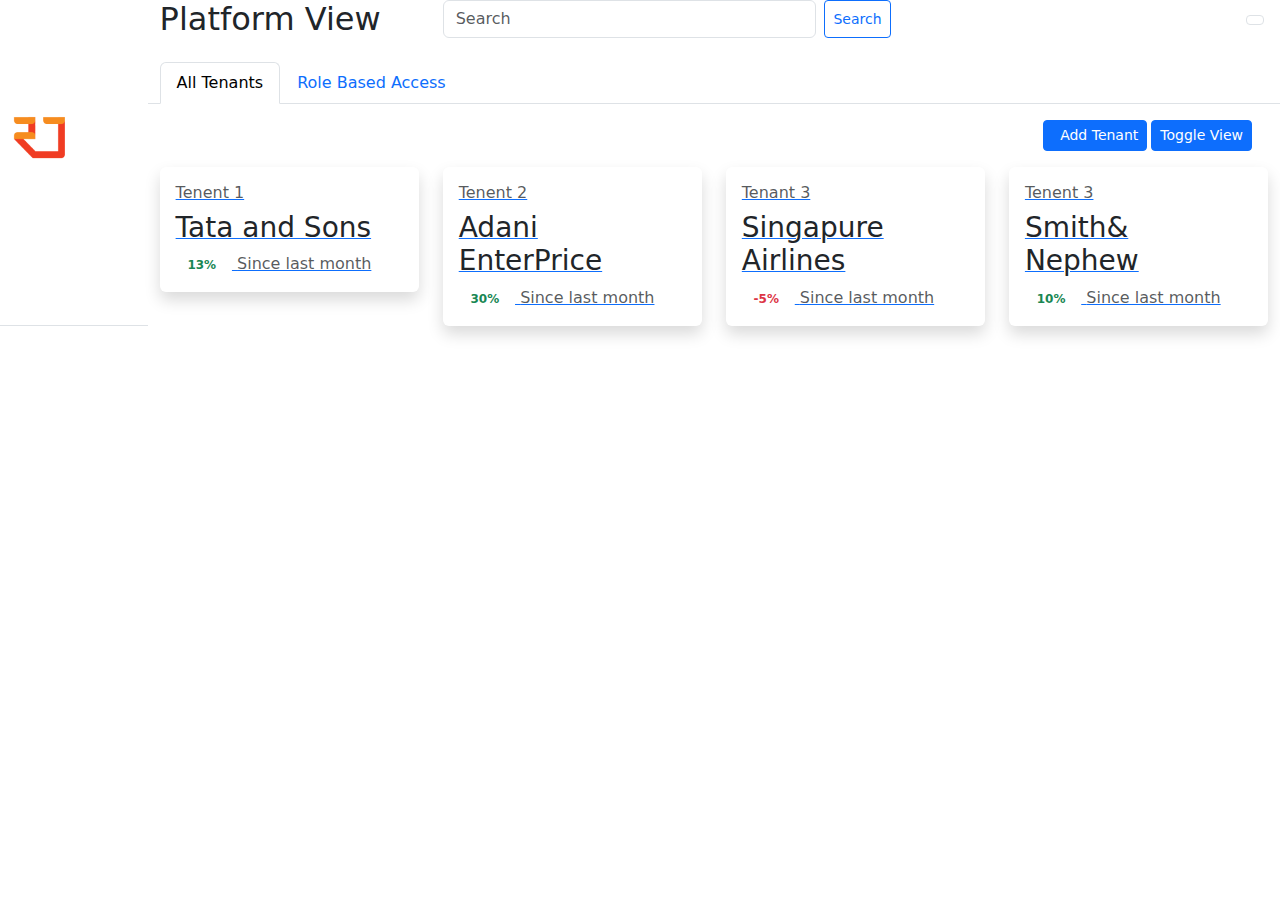
==== index.html @ 53ca3292 "initial commit" ====
<!DOCTYPE html>
<html>
  <head>
    <meta charset="utf-8" />
    <meta http-equiv="X-UA-Compatible" content="IE=edge" />
    <title>Page Title</title>
    <meta name="viewport" content="width=device-width, initial-scale=1" />
    <!-- Bootstrap CSS -->
    <link
      href="https://cdnjs.cloudflare.com/ajax/libs/bootstrap/5.3.0/css/bootstrap.min.css"
      rel="stylesheet"
    />
    <!-- Bootstrap JS and dependencies -->
    <script src="https://cdnjs.cloudflare.com/ajax/libs/bootstrap/5.3.0/js/bootstrap.bundle.min.js"></script>

    <link rel="stylesheet" type="text/css" media="screen" href="style.css" />
  </head>
  <body>
    <!-- Dashboard -->
    <div class="d-flex flex-column flex-lg-row h-lg-full bg-surface-secondary">
      <!-- Vertical Navbar -->
      <nav
        class="navbar show navbar-vertical navbar-expand-lg px-0 py-3 navbar-light bg-white border-bottom border-bottom-lg-0 border-end-lg w-auto"
        id="navbarVertical"
      >
        <div class="container-fluid">
          <!-- Toggler -->
          <button
            class="navbar-toggler ms-n2"
            type="button"
            data-bs-toggle="collapse"
            data-bs-target="#sidebarCollapse"
            aria-controls="sidebarCollapse"
            aria-expanded="false"
            aria-label="Toggle navigation"
          >
            <span class="navbar-toggler-icon"></span>
          </button>
          <!-- Brand -->
          <a class="navbar-brand py-lg-2 mb-lg-5 px-lg-6 me-0" href="#">
            <img src="./assets/RDSig.png" alt="..." />
          </a>
          <!-- User menu (mobile) -->
          <div class="navbar-user d-lg-none">
            <!-- Dropdown -->
            <div class="dropdown">
              <!-- Toggle -->
              <a
                href="#"
                id="sidebarAvatar"
                role="button"
                data-bs-toggle="dropdown"
                aria-haspopup="true"
                aria-expanded="false"
              >
                <div class="avatar-parent-child">
                  <img
                    alt="Image Placeholder"
                    src="https://images.unsplash.com/photo-1548142813-c348350df52b?ixlib=rb-1.2.1&ixid=eyJhcHBfaWQiOjEyMDd9&auto=format&fit=facearea&facepad=3&w=256&h=256&q=80"
                    class="avatar avatar- rounded-circle"
                  />
                  <span class="avatar-child avatar-badge bg-success"></span>
                </div>
              </a>
              <!-- Menu -->
              <div
                class="dropdown-menu dropdown-menu-end"
                aria-labelledby="sidebarAvatar"
              >
                <a href="#" class="dropdown-item">Profile</a>
                <a href="#" class="dropdown-item">Settings</a>
                <a href="#" class="dropdown-item">Billing</a>
                <hr class="dropdown-divider" />
                <a href="#" class="dropdown-item">Logout</a>
              </div>
            </div>
          </div>
          <!-- Collapse -->
          <div class="collapse navbar-collapse" id="sidebarCollapse">
            <!-- Navigation -->
            <ul class="navbar-nav d-flex justify-content-center flex-wrap">
              <li class="nav-item d-flex justify-content-center">
                <a
                  class="nav-link"
                  href="#"
                  data-bs-toggle="tooltip"
                  data-bs-placement="right"
                  title="Home"
                >
                  <i class="bi bi-house fs-4"></i>
                </a>
              </li>
              <li class="nav-item d-flex justify-content-center">
                <a
                  class="nav-link"
                  href="#"
                  data-bs-toggle="tooltip"
                  data-bs-placement="right"
                  title="Reporting"
                >
                  <i class="bi bi-card-checklist fs-4"></i>
                </a>
              </li>
              <li class="nav-item d-flex justify-content-center">
                <a
                  class="nav-link"
                  href="./SNMP.html"
                  data-bs-placement="right"
                  title="Settings"
                >
                  <i class="bi bi-gear fs-4"></i>
                </a>
              </li>
              <!-- <li
                class="nav-item dropdown d-flex justify-content-center"
                id="subSideBarBtn"
              >
                <a
                  class="nav-link dropdown-toggle"
                  href="#"
                  data-bs-toggle="dropdown"
                  data-bs-placement="right"
                  title="Settings"
                >
                  <i class="bi bi-gear fs-4"></i>
                </a>
                <ul
                  class="dropdown-menu dropdown-menu-end"
                  aria-labelledby="navbarDropdown"
                >
                  <li><a class="dropdown-item" href="#">User</a></li>
                  <li><a class="dropdown-item" href="#">Role</a></li>
                </ul>
              </li> -->
            </ul>
            <div class="mt-auto"></div>
            <!-- User (md) -->
            <ul class="navbar-nav d-flex justify-content-center flex-wrap">
              <li class="nav-item d-flex justify-content-center">
                <a class="nav-link" href="./Profile.html">
                  <i class="bi bi-person-square fs-4"></i>
                </a>
              </li>
              <li class="nav-item d-flex justify-content-center">
                <a class="nav-link" href="#">
                  <i class="bi bi-box-arrow-left fs-4"></i>
                </a>
              </li>
            </ul>
          </div>
        </div>
      </nav>
      <!-- Main content -->

      <div class="h-screen flex-grow-1 overflow-y-lg-auto">
        <!-- Header -->
        <header class="bg-surface-primary border-bottom pt-6">
          <div class="container-fluid">
            <div class="mb-npx">
              <div class="row align-items-center">
                <div class="col-sm-3 col-12 mb-4 mb-sm-0">
                  <!-- Title -->
                  <h1 class="h2 mb-0 ls-tight">Platform View</h1>
                </div>
                <!-- Actions -->
                <div class="col-sm-5 col-12">
                  <form class="d-flex">
                    <input
                      class="form-control me-2"
                      type="search"
                      placeholder="Search"
                      aria-label="Search"
                    />
                    <button
                      class="btn btn-sm btn-outline-primary"
                      type="submit"
                    >
                      Search
                    </button>
                  </form>
                </div>
                <div class="col-sm-4 col-12 text-sm-end">
                  <div class="mx-n1">
                    <!-- <a
                      href="./Tenant.html"
                      class="btn d-inline-flex btn-sm btn-primary mx-1"
                    >
                      <span>Tenant View</span>
                    </a> -->
                    <a href="#" class="btn d-inline-flex btn-sm border mx-1">
                      <span class="">
                        <i class="bi bi-gear"></i>
                      </span>
                    </a>
                  </div>
                </div>
              </div>
              <!-- Nav -->
              <ul
                class="nav nav-tabs mt-4 overflow-x border-0"
                id="myTab"
                role="tablist"
              >
                <li class="nav-item" role="presentation">
                  <a
                    class="nav-link active"
                    id="devices-tab"
                    data-bs-toggle="tab"
                    href="#tenants"
                    role="tab"
                    aria-controls="devices"
                    aria-selected="true"
                    >All Tenants</a
                  >
                </li>
                <li class="nav-item">
                  <a
                    class="nav-link"
                    id="users-tab"
                    data-bs-toggle="tab"
                    href="#rbac"
                    role="tab"
                    aria-controls="users"
                    aria-selected="false"
                    >Role Based Access</a
                  >
                </li>
              </ul>
            </div>
          </div>
        </header>
        <!-- Main -->
        <div id="subSideBar" class="flex-grow-1 overflow-y-lg-auto d-none">
          hi
        </div>
        <main class="py-6 bg-surface-secondary">
          <div class="tab-content" id="myTabContent">
            <div
              class="tab-pane fade show active"
              id="tenants"
              role="tabpanel"
              aria-labelledby="tenants-tab"
            >
              <div class="container-fluid">
                <div class="d-flex justify-content-end m-3">
                  <div>
                    <a
                      href=""
                      class="btn d-inline-flex btn-sm btn-primary mx-1"
                      id="openModalBtn"
                    >
                      <span class="pe-2">
                        <i class="bi bi-plus"></i>
                      </span>
                      <span>Add Tenant</span>
                    </a>
                  </div>
                  <div>
                    <button id="toggleButton" class="btn btn-sm btn-primary">
                      Toggle View
                    </button>
                  </div>
                </div>
                <!-- Card stats -->
                <div class="grid-view">
                  <!-- Your grid content goes here -->
                  <div class="row g-6 mb-6">
                    <div class="col-xl-3 col-sm-6 col-12">
                      <a href="./Tenant.html">
                        <div class="card shadow border-0">
                          <div class="card-body">
                            <div class="row">
                              <div class="col">
                                <span
                                  class="h6 font-semibold text-muted text-sm d-block mb-2"
                                  >Tenent 1</span
                                >
                                <span class="h3 font-bold mb-0"
                                  >Tata and Sons</span
                                >
                              </div>
                              <div class="col-auto">
                                <div
                                  class="icon icon-shape bg-tertiary text-white text-lg rounded-circle"
                                >
                                  <i class="bi bi-credit-card"></i>
                                </div>
                              </div>
                            </div>
                            <div class="mt-2 mb-0 text-sm">
                              <span
                                class="badge badge-pill bg-soft-success text-success me-2"
                              >
                                <i class="bi bi-arrow-up me-1"></i>13%
                              </span>
                              <span class="text-nowrap text-xs text-muted"
                                >Since last month</span
                              >
                            </div>
                          </div>
                        </div>
                      </a>
                    </div>
                    <div class="col-xl-3 col-sm-6 col-12">
                      <a href="./Tenant.html">
                        <div class="card shadow border-0">
                          <div class="card-body">
                            <div class="row">
                              <div class="col">
                                <span
                                  class="h6 font-semibold text-muted text-sm d-block mb-2"
                                  >Tenent 2</span
                                >
                                <span class="h3 font-bold mb-0"
                                  >Adani EnterPrice</span
                                >
                              </div>
                              <div class="col-auto">
                                <div
                                  class="icon icon-shape bg-primary text-white text-lg rounded-circle"
                                >
                                  <i class="bi bi-people"></i>
                                </div>
                              </div>
                            </div>
                            <div class="mt-2 mb-0 text-sm">
                              <span
                                class="badge badge-pill bg-soft-success text-success me-2"
                              >
                                <i class="bi bi-arrow-up me-1"></i>30%
                              </span>
                              <span class="text-nowrap text-xs text-muted"
                                >Since last month</span
                              >
                            </div>
                          </div>
                        </div>
                      </a>
                    </div>
                    <div class="col-xl-3 col-sm-6 col-12">
                      <a href="./Tenant.html">
                        <div class="card shadow border-0">
                          <div class="card-body">
                            <div class="row">
                              <div class="col">
                                <span
                                  class="h6 font-semibold text-muted text-sm d-block mb-2"
                                  >Tenant 3</span
                                >
                                <span class="h3 font-bold mb-0"
                                  >Singapure Airlines</span
                                >
                              </div>
                              <div class="col-auto">
                                <div
                                  class="icon icon-shape bg-info text-white text-lg rounded-circle"
                                >
                                  <i class="bi bi-clock-history"></i>
                                </div>
                              </div>
                            </div>
                            <div class="mt-2 mb-0 text-sm">
                              <span
                                class="badge badge-pill bg-soft-danger text-danger me-2"
                              >
                                <i class="bi bi-arrow-down me-1"></i>-5%
                              </span>
                              <span class="text-nowrap text-xs text-muted"
                                >Since last month</span
                              >
                            </div>
                          </div>
                        </div>
                      </a>
                    </div>
                    <div class="col-xl-3 col-sm-6 col-12">
                      <a href="./Tenant.html">
                        <div class="card shadow border-0">
                          <div class="card-body">
                            <div class="row">
                              <div class="col">
                                <span
                                  class="h6 font-semibold text-muted text-sm d-block mb-2"
                                  >Tenent 3</span
                                >
                                <span class="h3 font-bold mb-0"
                                  >Smith& Nephew</span
                                >
                              </div>
                              <div class="col-auto">
                                <div
                                  class="icon icon-shape bg-warning text-white text-lg rounded-circle"
                                >
                                  <i class="bi bi-minecart-loaded"></i>
                                </div>
                              </div>
                            </div>
                            <div class="mt-2 mb-0 text-sm">
                              <span
                                class="badge badge-pill bg-soft-success text-success me-2"
                              >
                                <i class="bi bi-arrow-up me-1"></i>10%
                              </span>
                              <span class="text-nowrap text-xs text-muted"
                                >Since last month</span
                              >
                            </div>
                          </div>
                        </div>
                      </a>
                    </div>
                  </div>
                </div>
                <div class="table-view" style="display: none">
                  <!-- Your table content goes here -->
                  <div class="card shadow border-0 mb-7">
                    <div class="card-header d-flex justify-content-between">
                      <h5 class="mb-0">Devices / Users / Organizations</h5>
                      <h5 class="mb-0">View all</h5>
                    </div>

                    <div class="table-responsive">
                      <table class="table table-hover table-nowrap">
                        <thead class="thead-light">
                          <tr>
                            <th scope="col">Name</th>
                            <th scope="col">Date</th>
                            <th scope="col">Company</th>
                            <th scope="col">Offer</th>
                            <th scope="col">Meeting</th>
                            <th></th>
                          </tr>
                        </thead>
                        <tbody>
                          <tr>
                            <td>
                              <img
                                alt="..."
                                src="https://images.unsplash.com/photo-1502823403499-6ccfcf4fb453?ixlib=rb-1.2.1&ixid=eyJhcHBfaWQiOjEyMDd9&auto=format&fit=facearea&facepad=3&w=256&h=256&q=80"
                                class="avatar avatar-sm rounded-circle me-2"
                              />
                              <a class="text-heading font-semibold" href="#">
                                Robert Fox
                              </a>
                            </td>
                            <td>Feb 15, 2021</td>
                            <td>
                              <img
                                alt="..."
                                src="https://preview.webpixels.io/web/img/other/logos/logo-1.png"
                                class="avatar avatar-xs rounded-circle me-2"
                              />
                              <a class="text-heading font-semibold" href="#">
                                Dribbble
                              </a>
                            </td>
                            <td>$3.500</td>
                            <td>
                              <span class="badge badge-lg badge-dot">
                                <i class="bg-success"></i>Scheduled
                              </span>
                            </td>
                            <td class="text-end">
                              <a href="#" class="btn btn-sm btn-neutral"
                                >View</a
                              >
                              <button
                                type="button"
                                class="btn btn-sm btn-square btn-neutral text-danger-hover"
                              >
                                <i class="bi bi-trash"></i>
                              </button>
                            </td>
                          </tr>
                          <tr>
                            <td>
                              <img
                                alt="..."
                                src="https://images.unsplash.com/photo-1610271340738-726e199f0258?ixlib=rb-1.2.1&ixid=eyJhcHBfaWQiOjEyMDd9&auto=format&fit=facearea&facepad=3&w=256&h=256&q=80"
                                class="avatar avatar-sm rounded-circle me-2"
                              />
                              <a class="text-heading font-semibold" href="#">
                                Darlene Robertson
                              </a>
                            </td>
                            <td>Apr 15, 2021</td>
                            <td>
                              <img
                                alt="..."
                                src="https://preview.webpixels.io/web/img/other/logos/logo-2.png"
                                class="avatar avatar-xs rounded-circle me-2"
                              />
                              <a class="text-heading font-semibold" href="#">
                                Netguru
                              </a>
                            </td>
                            <td>$2.750</td>
                            <td>
                              <span class="badge badge-lg badge-dot">
                                <i class="bg-warning"></i>Postponed
                              </span>
                            </td>
                            <td class="text-end">
                              <a href="#" class="btn btn-sm btn-neutral"
                                >View</a
                              >
                              <button
                                type="button"
                                class="btn btn-sm btn-square btn-neutral text-danger-hover"
                              >
                                <i class="bi bi-trash"></i>
                              </button>
                            </td>
                          </tr>
                          <tr>
                            <td>
                              <img
                                alt="..."
                                src="https://images.unsplash.com/photo-1610878722345-79c5eaf6a48c?ixlib=rb-1.2.1&ixid=eyJhcHBfaWQiOjEyMDd9&auto=format&fit=facearea&facepad=3&w=256&h=256&q=80"
                                class="avatar avatar-sm rounded-circle me-2"
                              />
                              <a class="text-heading font-semibold" href="#">
                                Theresa Webb
                              </a>
                            </td>
                            <td>Mar 20, 2021</td>
                            <td>
                              <img
                                alt="..."
                                src="https://preview.webpixels.io/web/img/other/logos/logo-3.png"
                                class="avatar avatar-xs rounded-circle me-2"
                              />
                              <a class="text-heading font-semibold" href="#">
                                Figma
                              </a>
                            </td>
                            <td>$4.200</td>
                            <td>
                              <span class="badge badge-lg badge-dot">
                                <i class="bg-success"></i>Scheduled
                              </span>
                            </td>
                            <td class="text-end">
                              <a href="#" class="btn btn-sm btn-neutral"
                                >View</a
                              >
                              <button
                                type="button"
                                class="btn btn-sm btn-square btn-neutral text-danger-hover"
                              >
                                <i class="bi bi-trash"></i>
                              </button>
                            </td>
                          </tr>
                          <tr>
                            <td>
                              <img
                                alt="..."
                                src="https://images.unsplash.com/photo-1612422656768-d5e4ec31fac0?ixlib=rb-1.2.1&ixid=eyJhcHBfaWQiOjEyMDd9&auto=format&fit=facearea&facepad=3&w=256&h=256&q=80"
                                class="avatar avatar-sm rounded-circle me-2"
                              />
                              <a class="text-heading font-semibold" href="#">
                                Kristin Watson
                              </a>
                            </td>
                            <td>Feb 15, 2021</td>
                            <td>
                              <img
                                alt="..."
                                src="https://preview.webpixels.io/web/img/other/logos/logo-4.png"
                                class="avatar avatar-xs rounded-circle me-2"
                              />
                              <a class="text-heading font-semibold" href="#">
                                Mailchimp
                              </a>
                            </td>
                            <td>$3.500</td>
                            <td>
                              <span class="badge badge-lg badge-dot">
                                <i class="bg-dark"></i>Not discussed
                              </span>
                            </td>
                            <td class="text-end">
                              <a href="#" class="btn btn-sm btn-neutral"
                                >View</a
                              >
                              <button
                                type="button"
                                class="btn btn-sm btn-square btn-neutral text-danger-hover"
                              >
                                <i class="bi bi-trash"></i>
                              </button>
                            </td>
                          </tr>
                          <tr>
                            <td>
                              <img
                                alt="..."
                                src="https://images.unsplash.com/photo-1608976328267-e673d3ec06ce?ixlib=rb-1.2.1&ixid=eyJhcHBfaWQiOjEyMDd9&auto=format&fit=facearea&facepad=3&w=256&h=256&q=80"
                                class="avatar avatar-sm rounded-circle me-2"
                              />
                              <a class="text-heading font-semibold" href="#">
                                Cody Fisher
                              </a>
                            </td>
                            <td>Apr 10, 2021</td>
                            <td>
                              <img
                                alt="..."
                                src="https://preview.webpixels.io/web/img/other/logos/logo-5.png"
                                class="avatar avatar-xs rounded-circle me-2"
                              />
                              <a class="text-heading font-semibold" href="#">
                                Webpixels
                              </a>
                            </td>
                            <td>$1.500</td>
                            <td>
                              <span class="badge badge-lg badge-dot">
                                <i class="bg-danger"></i>Canceled
                              </span>
                            </td>
                            <td class="text-end">
                              <a href="#" class="btn btn-sm btn-neutral"
                                >View</a
                              >
                              <button
                                type="button"
                                class="btn btn-sm btn-square btn-neutral text-danger-hover"
                              >
                                <i class="bi bi-trash"></i>
                              </button>
                            </td>
                          </tr>
                          <tr>
                            <td>
                              <img
                                alt="..."
                                src="https://images.unsplash.com/photo-1502823403499-6ccfcf4fb453?ixlib=rb-1.2.1&ixid=eyJhcHBfaWQiOjEyMDd9&auto=format&fit=facearea&facepad=3&w=256&h=256&q=80"
                                class="avatar avatar-sm rounded-circle me-2"
                              />
                              <a class="text-heading font-semibold" href="#">
                                Robert Fox
                              </a>
                            </td>
                            <td>Feb 15, 2021</td>
                            <td>
                              <img
                                alt="..."
                                src="https://preview.webpixels.io/web/img/other/logos/logo-1.png"
                                class="avatar avatar-xs rounded-circle me-2"
                              />
                              <a class="text-heading font-semibold" href="#">
                                Dribbble
                              </a>
                            </td>
                            <td>$3.500</td>
                            <td>
                              <span class="badge badge-lg badge-dot">
                                <i class="bg-success"></i>Scheduled
                              </span>
                            </td>
                            <td class="text-end">
                              <a href="#" class="btn btn-sm btn-neutral"
                                >View</a
                              >
                              <button
                                type="button"
                                class="btn btn-sm btn-square btn-neutral text-danger-hover"
                              >
                                <i class="bi bi-trash"></i>
                              </button>
                            </td>
                          </tr>
                          <tr>
                            <td>
                              <img
                                alt="..."
                                src="https://images.unsplash.com/photo-1610271340738-726e199f0258?ixlib=rb-1.2.1&ixid=eyJhcHBfaWQiOjEyMDd9&auto=format&fit=facearea&facepad=3&w=256&h=256&q=80"
                                class="avatar avatar-sm rounded-circle me-2"
                              />
                              <a class="text-heading font-semibold" href="#">
                                Darlene Robertson
                              </a>
                            </td>
                            <td>Apr 15, 2021</td>
                            <td>
                              <img
                                alt="..."
                                src="https://preview.webpixels.io/web/img/other/logos/logo-2.png"
                                class="avatar avatar-xs rounded-circle me-2"
                              />
                              <a class="text-heading font-semibold" href="#">
                                Netguru
                              </a>
                            </td>
                            <td>$2.750</td>
                            <td>
                              <span class="badge badge-lg badge-dot">
                                <i class="bg-warning"></i>Postponed
                              </span>
                            </td>
                            <td class="text-end">
                              <a href="#" class="btn btn-sm btn-neutral"
                                >View</a
                              >
                              <button
                                type="button"
                                class="btn btn-sm btn-square btn-neutral text-danger-hover"
                              >
                                <i class="bi bi-trash"></i>
                              </button>
                            </td>
                          </tr>
                          <tr>
                            <td>
                              <img
                                alt="..."
                                src="https://images.unsplash.com/photo-1610878722345-79c5eaf6a48c?ixlib=rb-1.2.1&ixid=eyJhcHBfaWQiOjEyMDd9&auto=format&fit=facearea&facepad=3&w=256&h=256&q=80"
                                class="avatar avatar-sm rounded-circle me-2"
                              />
                              <a class="text-heading font-semibold" href="#">
                                Theresa Webb
                              </a>
                            </td>
                            <td>Mar 20, 2021</td>
                            <td>
                              <img
                                alt="..."
                                src="https://preview.webpixels.io/web/img/other/logos/logo-3.png"
                                class="avatar avatar-xs rounded-circle me-2"
                              />
                              <a class="text-heading font-semibold" href="#">
                                Figma
                              </a>
                            </td>
                            <td>$4.200</td>
                            <td>
                              <span class="badge badge-lg badge-dot">
                                <i class="bg-success"></i>Scheduled
                              </span>
                            </td>
                            <td class="text-end">
                              <a href="#" class="btn btn-sm btn-neutral"
                                >View</a
                              >
                              <button
                                type="button"
                                class="btn btn-sm btn-square btn-neutral text-danger-hover"
                              >
                                <i class="bi bi-trash"></i>
                              </button>
                            </td>
                          </tr>
                          <tr>
                            <td>
                              <img
                                alt="..."
                                src="https://images.unsplash.com/photo-1612422656768-d5e4ec31fac0?ixlib=rb-1.2.1&ixid=eyJhcHBfaWQiOjEyMDd9&auto=format&fit=facearea&facepad=3&w=256&h=256&q=80"
                                class="avatar avatar-sm rounded-circle me-2"
                              />
                              <a class="text-heading font-semibold" href="#">
                                Kristin Watson
                              </a>
                            </td>
                            <td>Feb 15, 2021</td>
                            <td>
                              <img
                                alt="..."
                                src="https://preview.webpixels.io/web/img/other/logos/logo-4.png"
                                class="avatar avatar-xs rounded-circle me-2"
                              />
                              <a class="text-heading font-semibold" href="#">
                                Mailchimp
                              </a>
                            </td>
                            <td>$3.500</td>
                            <td>
                              <span class="badge badge-lg badge-dot">
                                <i class="bg-dark"></i>Not discussed
                              </span>
                            </td>
                            <td class="text-end">
                              <a href="#" class="btn btn-sm btn-neutral"
                                >View</a
                              >
                              <button
                                type="button"
                                class="btn btn-sm btn-square btn-neutral text-danger-hover"
                              >
                                <i class="bi bi-trash"></i>
                              </button>
                            </td>
                          </tr>
                          <tr>
                            <td>
                              <img
                                alt="..."
                                src="https://images.unsplash.com/photo-1608976328267-e673d3ec06ce?ixlib=rb-1.2.1&ixid=eyJhcHBfaWQiOjEyMDd9&auto=format&fit=facearea&facepad=3&w=256&h=256&q=80"
                                class="avatar avatar-sm rounded-circle me-2"
                              />
                              <a class="text-heading font-semibold" href="#">
                                Cody Fisher
                              </a>
                            </td>
                            <td>Apr 10, 2021</td>
                            <td>
                              <img
                                alt="..."
                                src="https://preview.webpixels.io/web/img/other/logos/logo-5.png"
                                class="avatar avatar-xs rounded-circle me-2"
                              />
                              <a class="text-heading font-semibold" href="#">
                                Webpixels
                              </a>
                            </td>
                            <td>$1.500</td>
                            <td>
                              <span class="badge badge-lg badge-dot">
                                <i class="bg-danger"></i>Canceled
                              </span>
                            </td>
                            <td class="text-end">
                              <a href="#" class="btn btn-sm btn-neutral"
                                >View</a
                              >
                              <button
                                type="button"
                                class="btn btn-sm btn-square btn-neutral text-danger-hover"
                              >
                                <i class="bi bi-trash"></i>
                              </button>
                            </td>
                          </tr>
                        </tbody>
                      </table>
                    </div>
                    <div class="card-footer border-0 py-5">
                      <span class="text-muted text-sm"
                        >Showing 10 items out of 250 results found</span
                      >
                    </div>
                  </div>
                </div>
              </div>
            </div>
            <div
              class="tab-pane fade"
              id="rbac"
              role="tabpanel"
              aria-labelledby="rbac-tab"
            >
              <div class="p-4 m-4">
                <p>Role Based Access Controle</p>
              </div>
            </div>
          </div>
        </main>
      </div>
    </div>
    <!-- Modal -->
    <div class="modal" tabindex="-1" role="dialog" id="myModal">
      <div class="modal-dialog" role="document">
        <div class="modal-content">
          <div class="modal-header">
            <h5 class="modal-title">Add Tenant</h5>
            <button
              type="button"
              class="btn-close"
              data-bs-dismiss="modal"
              aria-label="Close"
              id="closeCrossBtn"
            ></button>
          </div>
          <div class="modal-body">
            <form>
              <div class="mb-3">
                <label for="entityName" class="form-label">Entity Name</label>
                <input type="text" class="form-control" id="entityName" />
              </div>
              <div class="mb-3">
                <label for="businessUnit" class="form-label"
                  >Business Unit</label
                >
                <input type="text" class="form-control" id="businessUnit" />
              </div>
              <div class="mb-3">
                <label for="group" class="form-label">Group</label>
                <input type="text" class="form-control" id="group" />
              </div>
              <div class="mb-3">
                <label for="contact" class="form-label">Contact</label>
                <input type="text" class="form-control" id="contact" />
              </div>
            </form>
          </div>
          <div class="modal-footer">
            <button
              type="button"
              class="btn btn-secondary"
              data-bs-dismiss="modal"
              id="closeModalBtn"
            >
              Cancel
            </button>
            <button type="button" class="btn btn-primary" id="saveBtn">
              Save
            </button>
          </div>
        </div>
      </div>
    </div>
    <script src="script.js"></script>
  </body>
</html>
---- style.css ----
/* Webpixels CSS */
/* Utility and component-centric Design System based on Bootstrap for fast, responsive UI development */
/* URL: https://github.com/webpixels/css */

@import url(https://unpkg.com/@webpixels/css@1.1.5/dist/index.css);

/* Bootstrap Icons */
@import url("https://cdnjs.cloudflare.com/ajax/libs/bootstrap-icons/1.4.0/font/bootstrap-icons.min.css");

.dropdown-toggle::after {
  display: none;
}

/* Styles for grid view */
.grid-view {
    /* display: grid; */
    grid-template-columns: repeat(3, 1fr);
    gap: 10px;
  }
  
  

  
  ul.left-menu a:link,
ul.left-menu a:visited,
ul.left-menu a {
  text-decoration: none;
  color: #444;
}    	

ul.left-menu {
  border-left: solid 5px #b62a1d;
  background: #efefef; 
  border-radius: 5px;
  list-style: none;
  padding-left: 0; 
  /*width: 182px; Set width if required*/
}

ul.left-menu ul {
  padding-left: 0; 
  list-style: none;
}
ul.left-menu ul li {
  line-height: 1.2em; 
  cursor: pointer;
}
ul.left-menu li a {
  display: block; 
  margin-left: 0em; 
  padding: .5em;
}

/* Indentation Theme */
ul.left-menu.theme1 li a {
  display: block; 
  margin-left: 0em;
  padding: .5em;
}
ul.left-menu.theme1 li li a {margin-left: 1em;}
ul.left-menu.theme1 li li li a {margin-left: 2em;}
ul.left-menu.theme1 li li li li a {margin-left: 3em;}
ul.left-menu.theme1 li li li li li a {margin-left: 4em;}
ul.left-menu.theme1 li li li li li li a {margin-left: 5em;} /* etc */

/* Gradient Themes */
ul.left-menu.theme2 {
  background: #ccc;
}
ul.left-menu.theme2 ul {
  padding-left: 0; 
  background: rgba(255,255,255,.5);
  list-style: none;
}

ul.left-menu.theme3 ul {
  padding-left: 0; 
  background: rgba(128,128,128,.1);
  list-style: none;
}

ul.left-menu li:last-child {
  border-bottom: none;
}
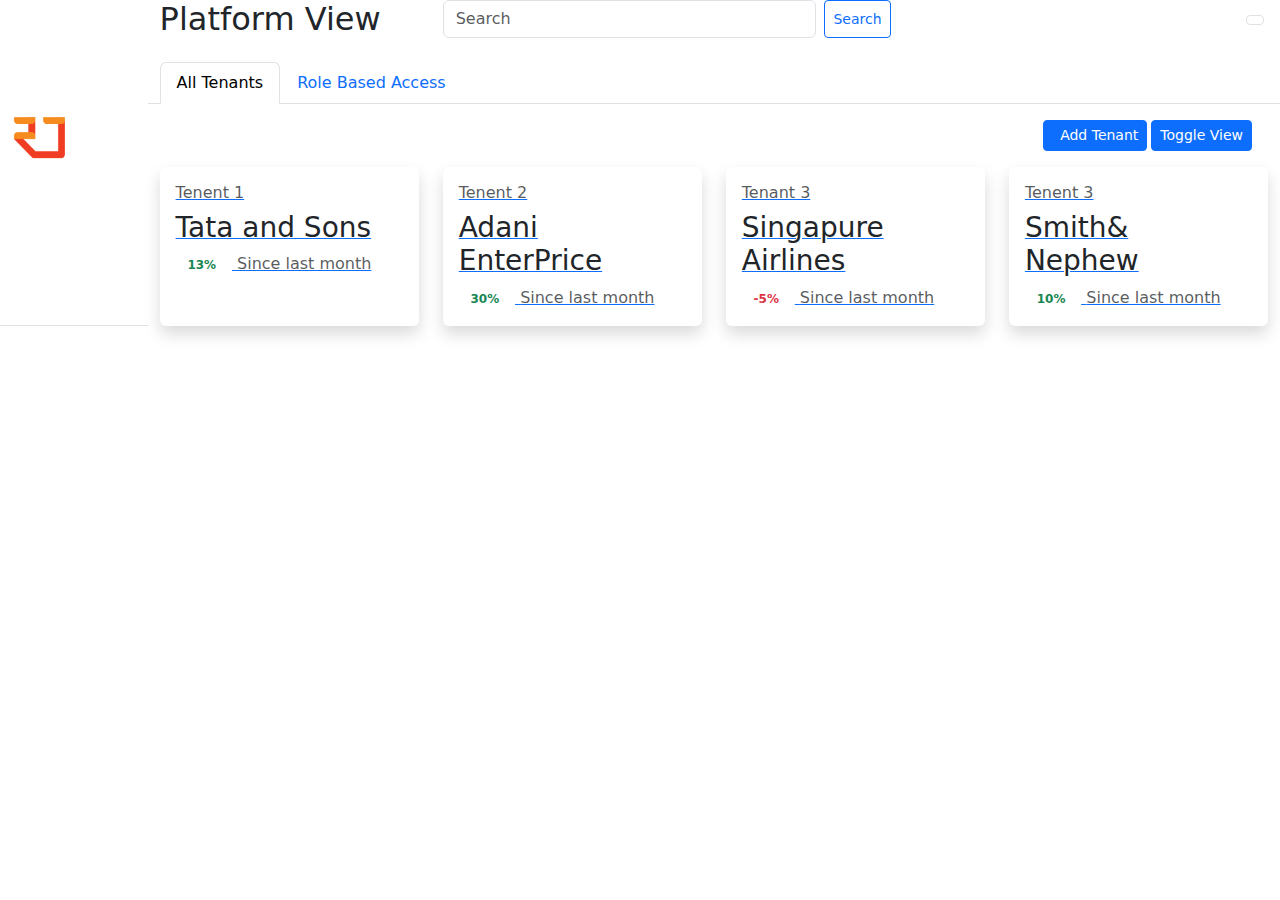
==== commit c134fa26: "Merge branch 'feature/rushikesh' of https://github.com/akashag05/nms-html-ui" ====
--- a/index.html
+++ b/index.html
@@ -267,7 +267,7 @@
                   <div class="row g-6 mb-6">
                     <div class="col-xl-3 col-sm-6 col-12">
                       <a href="./Tenant.html">
-                        <div class="card shadow border-0">
+                        <div class="card shadow border-0 h-100">
                           <div class="card-body">
                             <div class="row">
                               <div class="col">
